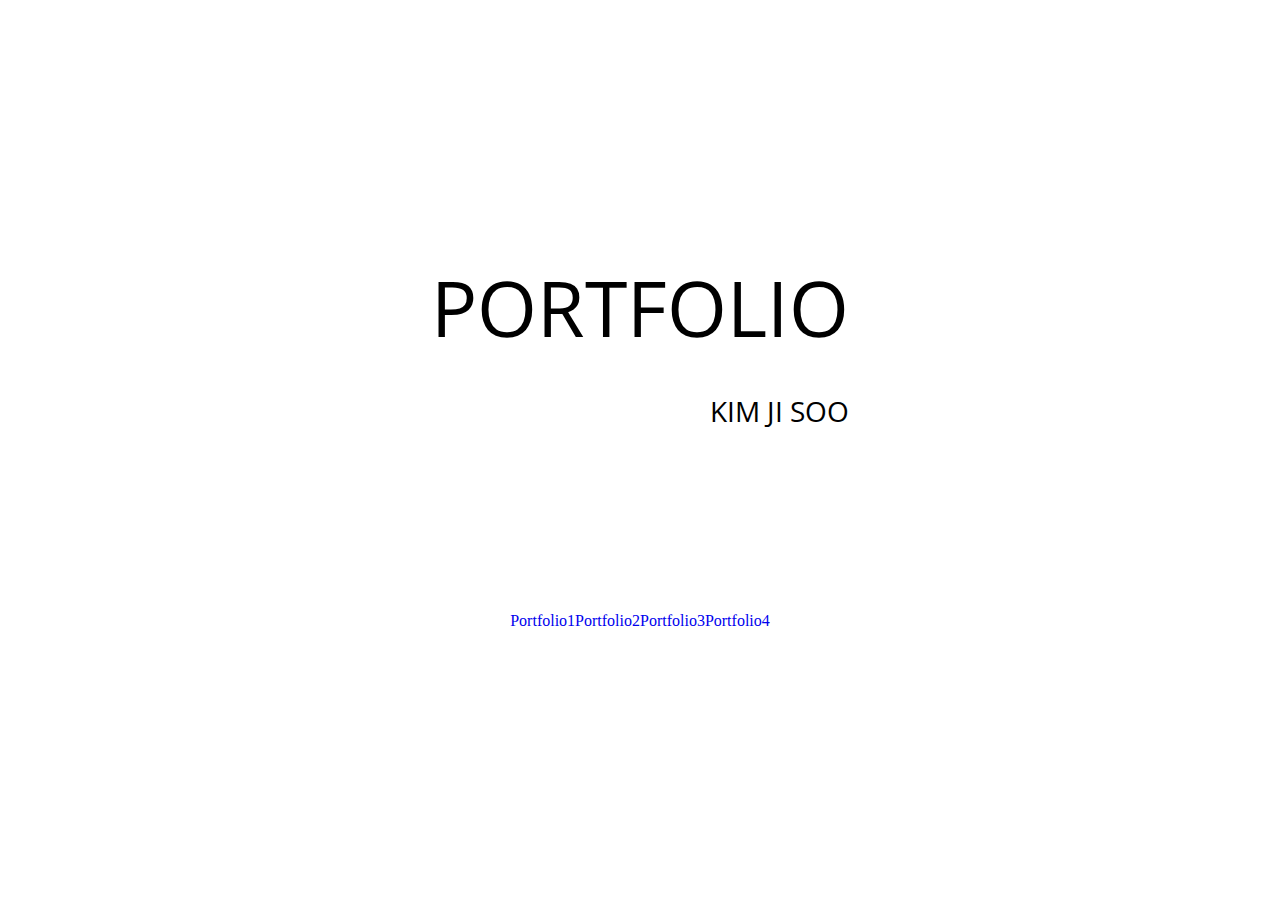
==== index.html @ 3edd79da "div" ====
<!DOCTYPE html>
<html lang="ko">
<head>
    <meta charset="UTF-8">
    <meta name="viewport" content="width=device-width, initial-scale=1.0">
    <meta http-equiv="X-UA-Compatible" content="ie=edge">
    <title>PORTFOLIO</title>
    <link rel="stylesheet" href="css/style.css">
    <script src="js/jquery-2.1.1.min.js"></script>
    <script src="js/jquery.easing.1.3.js"></script>
    <script src="js/custom.js"></script>
</head>
<body>

    <div class="wrap">
        <div id="intro">
            <h1>PORTFOLIO</h1>
            <h2>KIM JI SOO</h2>
        </div>
        
        <ul id="group">
            <li><a href="https://jisoooo17.github.io/portfolio_1/dist/" target="_blank">Portfolio1</a></li>
            <li><a href="https://jisoooo17.github.io/portfolio_2/." target="_blank">Portfolio2</a></li>
            <li><a href="https://jisoooo17.github.io/portfolio_3/." target="_blank">Portfolio3</a></li>
            <li><a href="https://jisoooo17.github.io/portfolio_4/." target="_blank">Portfolio4</a></li>
        </ul>
    </div>
</body>
</html>
---- css/style.css ----
@import url("https://fonts.googleapis.com/css2?family=Anton&family=Open+Sans:wght@300&display=swap");
* {
  margin: 0px;
  padding: 0px; }

ol, ul {
  list-style: none; }

a {
  text-decoration: none; }

table, td, th {
  border-collapse: collapse; }

fieldset {
  border: none; }

input, a, button {
  outline: 1; }

.hidden {
  position: absolute;
  top: -9999px;
  opacity: 0; }

.wrap {
  width: 100%;
  height: 100vh;
  position: relative; }
  .wrap #intro {
    position: absolute;
    top: 30%;
    left: 50%;
    transform: translateX(-50%); }
    .wrap #intro h1 {
      font: normal 6vw/1 "Open sans";
      margin-bottom: 50px; }
    .wrap #intro h2 {
      font: normal 2.2vw/1 "Open sans";
      position: absolute;
      right: 0%; }
  .wrap #group {
    position: absolute;
    bottom: 30%;
    left: 50%;
    transform: translateX(-50%); }
    .wrap #group li {
      float: left; }
      .wrap #group li a {
        display: flex;
        justify-content: space-between;
        align-items: center; }

/*# sourceMappingURL=style.css.map */
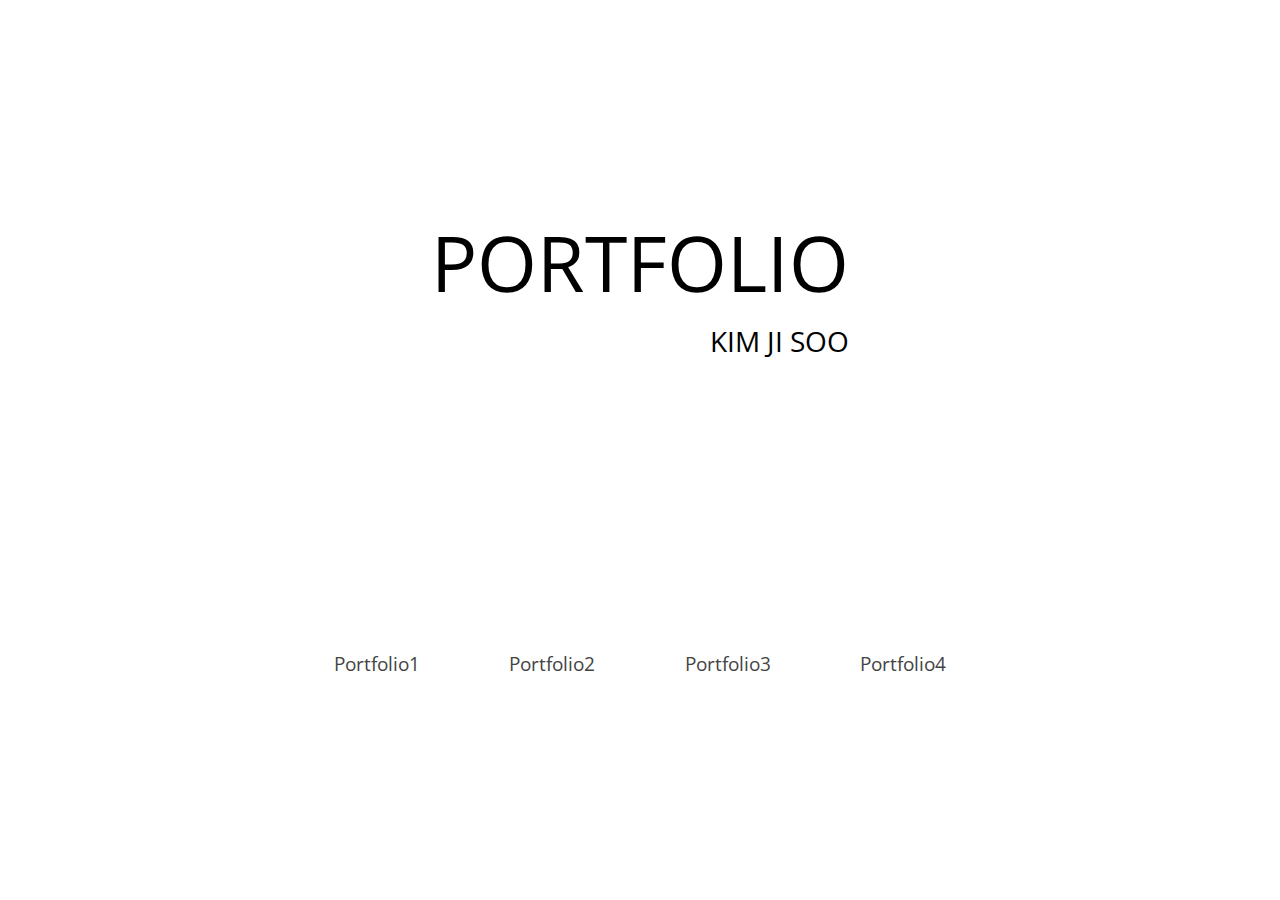
==== commit 060b94d1: "color" ====
--- a/index.html
+++ b/index.html
@@ -12,10 +12,10 @@
 </head>
 <body>
 
-    <div class="wrap">
-        <div id="intro">
-            <h1>PORTFOLIO</h1>
-            <h2>KIM JI SOO</h2>
+    <div class="intro">
+        <div id="wrap">
+            <h1><span>PORTFOLIO</span></h1>
+            <h2><span>KIM JI SOO</span></h2>
         </div>
         
         <ul id="group">
--- a/css/style.css
+++ b/css/style.css
@@ -23,32 +23,44 @@
   top: -9999px;
   opacity: 0; }
 
-.wrap {
+.intro {
   width: 100%;
   height: 100vh;
   position: relative; }
-  .wrap #intro {
+  .intro #wrap {
     position: absolute;
-    top: 30%;
+    top: 25%;
     left: 50%;
     transform: translateX(-50%); }
-    .wrap #intro h1 {
-      font: normal 6vw/1 "Open sans";
-      margin-bottom: 50px; }
-    .wrap #intro h2 {
-      font: normal 2.2vw/1 "Open sans";
-      position: absolute;
-      right: 0%; }
-  .wrap #group {
+    .intro #wrap h1 {
+      position: relative;
+      margin-bottom: 2vw; }
+      .intro #wrap h1 span {
+        font: normal 6vw/1 "Open sans";
+        color: #000;
+        opacity: 1; }
+    .intro #wrap h2 {
+      position: relative; }
+      .intro #wrap h2 span {
+        position: absolute;
+        right: 0%;
+        font: normal 2.2vw/1 "Open sans";
+        color: #000;
+        opacity: 1; }
+  .intro #group {
     position: absolute;
-    bottom: 30%;
+    bottom: 25%;
     left: 50%;
-    transform: translateX(-50%); }
-    .wrap #group li {
-      float: left; }
-      .wrap #group li a {
-        display: flex;
-        justify-content: space-between;
-        align-items: center; }
+    transform: translateX(-50%);
+    display: flex;
+    justify-content: space-between;
+    align-items: center; }
+    .intro #group li {
+      margin-right: 7vw; }
+      .intro #group li:last-child {
+        margin-right: 0px; }
+      .intro #group li a {
+        font: normal 1.5vw/1 "Open sans";
+        color: #444; }
 
 /*# sourceMappingURL=style.css.map */
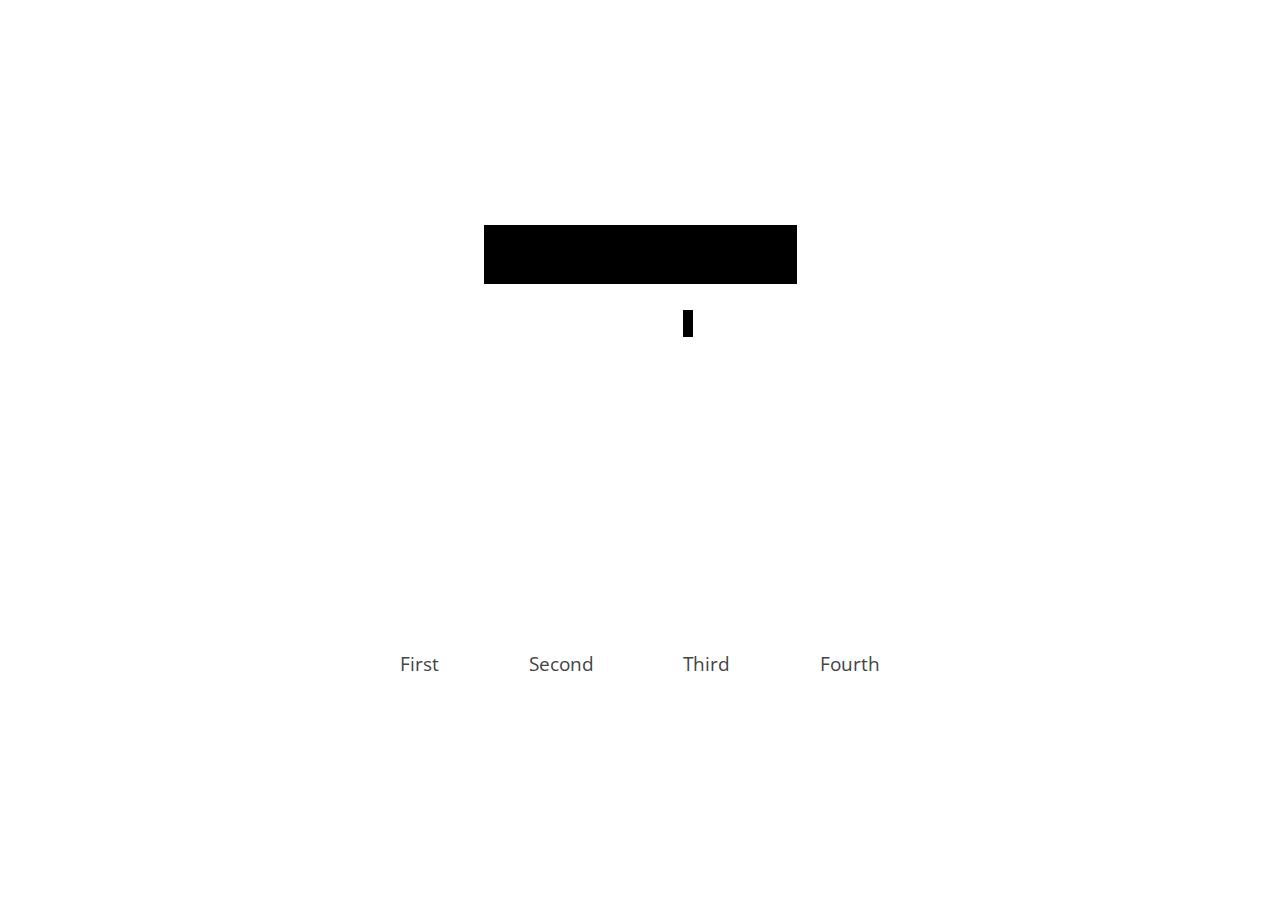
==== commit 83f989c8: "intro" ====
--- a/index.html
+++ b/index.html
@@ -19,10 +19,10 @@
         </div>
         
         <ul id="group">
-            <li><a href="https://jisoooo17.github.io/portfolio_1/dist/" target="_blank">Portfolio1</a></li>
-            <li><a href="https://jisoooo17.github.io/portfolio_2/." target="_blank">Portfolio2</a></li>
-            <li><a href="https://jisoooo17.github.io/portfolio_3/." target="_blank">Portfolio3</a></li>
-            <li><a href="https://jisoooo17.github.io/portfolio_4/." target="_blank">Portfolio4</a></li>
+            <li><a href="https://jisoooo17.github.io/portfolio_1/dist/" target="_blank">First</a></li>
+            <li><a href="https://jisoooo17.github.io/portfolio_2/." target="_blank">Second</a></li>
+            <li><a href="https://jisoooo17.github.io/portfolio_3/." target="_blank">Third</a></li>
+            <li><a href="https://jisoooo17.github.io/portfolio_4/." target="_blank">Fourth</a></li>
         </ul>
     </div>
 </body>
--- a/css/style.css
+++ b/css/style.css
@@ -34,19 +34,21 @@
     transform: translateX(-50%); }
     .intro #wrap h1 {
       position: relative;
-      margin-bottom: 2vw; }
+      margin-bottom: 2vw;
+      overflow: hidden; }
       .intro #wrap h1 span {
-        font: normal 6vw/1 "Open sans";
+        font: normal 4.5vw/1 "Open sans";
         color: #000;
-        opacity: 1; }
+        opacity: 0; }
     .intro #wrap h2 {
-      position: relative; }
+      display: inline-block;
+      position: absolute;
+      right: 0px;
+      overflow: hidden; }
       .intro #wrap h2 span {
-        position: absolute;
-        right: 0%;
-        font: normal 2.2vw/1 "Open sans";
+        font: normal 1.8vw/1 "Open sans";
         color: #000;
-        opacity: 1; }
+        opacity: 0; }
   .intro #group {
     position: absolute;
     bottom: 25%;
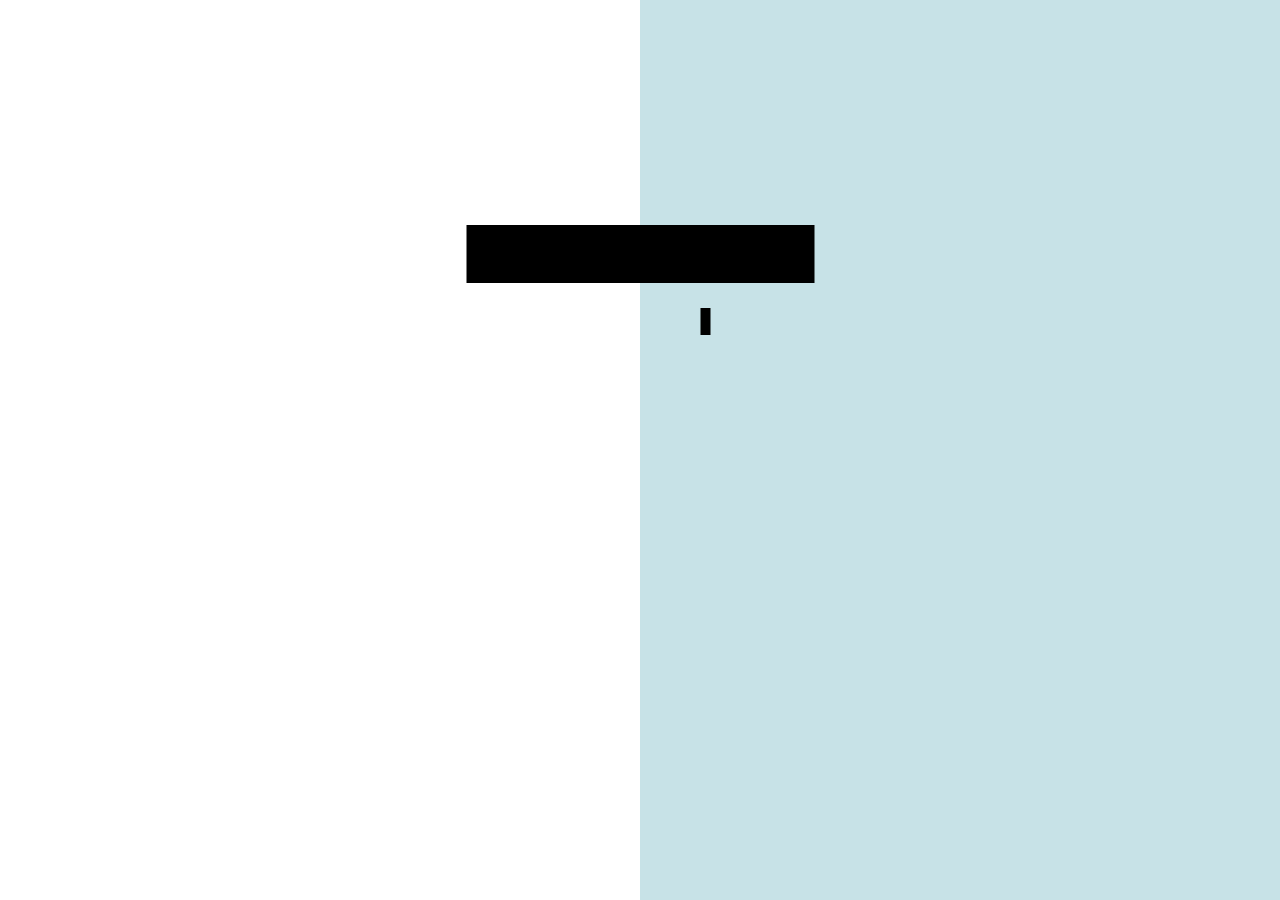
==== commit 10484d4a: "작업중" ====
--- a/index.html
+++ b/index.html
@@ -19,6 +19,7 @@
         </div>
         
         <ul id="group">
+            <li><a href="#" target="_blank">About</a></li>
             <li><a href="https://jisoooo17.github.io/portfolio_1/dist/" target="_blank">First</a></li>
             <li><a href="https://jisoooo17.github.io/portfolio_2/." target="_blank">Second</a></li>
             <li><a href="https://jisoooo17.github.io/portfolio_3/." target="_blank">Third</a></li>
--- a/css/style.css
+++ b/css/style.css
@@ -1,4 +1,4 @@
-@import url("https://fonts.googleapis.com/css2?family=Anton&family=Open+Sans:wght@300&display=swap");
+@import url("https://fonts.googleapis.com/css2?family=Limelight&family=Open+Sans:wght@300&display=swap");
 * {
   margin: 0px;
   padding: 0px; }
@@ -23,46 +23,91 @@
   top: -9999px;
   opacity: 0; }
 
-.intro {
-  width: 100%;
-  height: 100vh;
+body {
+  background: #fff;
   position: relative; }
-  .intro #wrap {
+  body::after {
+    content: "";
+    display: block;
+    width: 50%;
+    height: 100%;
     position: absolute;
-    top: 25%;
-    left: 50%;
-    transform: translateX(-50%); }
-    .intro #wrap h1 {
-      position: relative;
-      margin-bottom: 2vw;
-      overflow: hidden; }
-      .intro #wrap h1 span {
-        font: normal 4.5vw/1 "Open sans";
-        color: #000;
-        opacity: 0; }
-    .intro #wrap h2 {
-      display: inline-block;
+    top: 0px;
+    right: 0px;
+    background: #b0d7deb6;
+    z-index: 1; }
+  body .intro {
+    width: 100%;
+    height: 100vh;
+    position: relative;
+    z-index: 2; }
+    body .intro #wrap {
       position: absolute;
-      right: 0px;
-      overflow: hidden; }
-      .intro #wrap h2 span {
-        font: normal 1.8vw/1 "Open sans";
-        color: #000;
-        opacity: 0; }
-  .intro #group {
-    position: absolute;
-    bottom: 25%;
-    left: 50%;
-    transform: translateX(-50%);
-    display: flex;
-    justify-content: space-between;
-    align-items: center; }
-    .intro #group li {
-      margin-right: 7vw; }
-      .intro #group li:last-child {
-        margin-right: 0px; }
-      .intro #group li a {
-        font: normal 1.5vw/1 "Open sans";
-        color: #444; }
+      top: 25%;
+      left: 50%;
+      transform: translateX(-50%); }
+      body .intro #wrap h1 {
+        position: relative;
+        margin-bottom: 2vw;
+        overflow: hidden; }
+        body .intro #wrap h1 span {
+          font: normal 4.5vw/1 'Limelight', cursive;
+          color: #000;
+          opacity: 0; }
+      body .intro #wrap h2 {
+        display: inline-block;
+        position: absolute;
+        right: 0px;
+        overflow: hidden; }
+        body .intro #wrap h2 span {
+          font: normal 1.8vw/1 "Open sans";
+          color: #000;
+          opacity: 0; }
+    body .intro #group {
+      position: absolute;
+      bottom: 22%;
+      left: 50%;
+      display: flex;
+      justify-content: space-between;
+      align-items: center;
+      transform: translateX(-50%); }
+      body .intro #group li {
+        margin-right: 8vw;
+        transition: 0.5s;
+        opacity: 0;
+        transform: translateY(100px); }
+        body .intro #group li:last-child {
+          margin-right: 0px; }
+        body .intro #group li a {
+          font: normal 1.4vw/1.4 "Open sans";
+          color: #000; }
+          body .intro #group li a::after {
+            content: "";
+            display: block;
+            width: 0%;
+            height: 1px;
+            position: absolute;
+            bottom: -22px;
+            left: 0px;
+            background: #000;
+            margin: 20px auto;
+            opacity: 0;
+            transition: 0.5s; }
+          body .intro #group li a:hover::after {
+            width: 100%;
+            opacity: 1; }
+        body .intro #group li:nth-of-type(1) {
+          transition-delay: 0.7s; }
+        body .intro #group li:nth-of-type(2) {
+          transition-delay: 0.9s; }
+        body .intro #group li:nth-of-type(3) {
+          transition-delay: 1.1s; }
+        body .intro #group li:nth-of-type(4) {
+          transition-delay: 1.3s; }
+        body .intro #group li:nth-of-type(5) {
+          transition-delay: 1.5s; }
+        body .intro #group li.on {
+          opacity: 1;
+          transform: translateY(0px); }
 
 /*# sourceMappingURL=style.css.map */
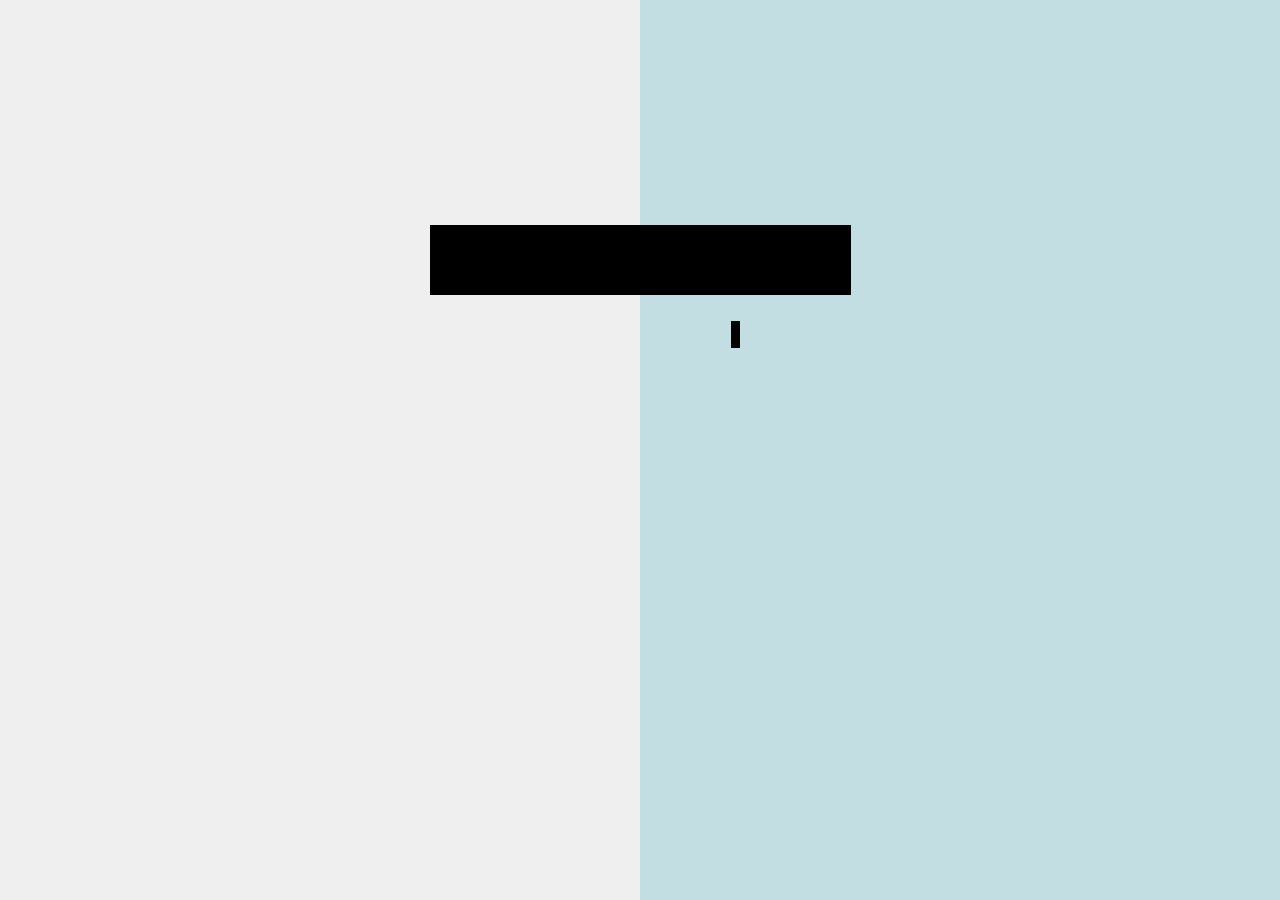
==== commit 5e02d9b6: "dd" ====
--- a/index.html
+++ b/index.html
@@ -19,7 +19,7 @@
         </div>
         
         <ul id="group">
-            <li><a href="#" target="_blank">About</a></li>
+            <li><a href="profile.html" target="_blank">About</a></li>
             <li><a href="https://jisoooo17.github.io/portfolio_1/dist/" target="_blank">First</a></li>
             <li><a href="https://jisoooo17.github.io/portfolio_2/." target="_blank">Second</a></li>
             <li><a href="https://jisoooo17.github.io/portfolio_3/." target="_blank">Third</a></li>
--- a/css/style.css
+++ b/css/style.css
@@ -1,4 +1,5 @@
-@import url("https://fonts.googleapis.com/css2?family=Limelight&family=Open+Sans:wght@300&display=swap");
+@charset "UTF-8";
+@import url("https://fonts.googleapis.com/css2?family=Limelight&family=Noto+Sans+KR:wght@100&family=Open+Sans:wght@300&display=swap");
 * {
   margin: 0px;
   padding: 0px; }
@@ -23,8 +24,147 @@
   top: -9999px;
   opacity: 0; }
 
+body #header {
+  width: 100%;
+  padding: 33px 0px;
+  background: #fff;
+  position: absolute;
+  z-index: 3; }
+  body #header .inner {
+    margin: 0px auto; }
+    body #header .inner h1 a {
+      font: 25px/1 "Raleway";
+      color: #000;
+      position: absolute;
+      bottom: 15px;
+      left: 2vw; }
+    body #header .inner h2 {
+      font: 20px/1 "Raleway";
+      color: #000;
+      float: right;
+      position: absolute;
+      bottom: 15px;
+      right: 2vw; }
+body #profile {
+  width: 100%;
+  height: 100vh;
+  position: relative;
+  z-index: 2; }
+  body #profile .inner {
+    width: 1180px;
+    margin: 0px auto;
+    padding: 100px 0px; }
+    body #profile .inner::after {
+      content: "";
+      display: block;
+      clear: both; }
+    body #profile .inner .pic {
+      width: 330px;
+      height: 400px;
+      background: url(../img/g06-05-김지수-72.jpg) no-repeat center/cover;
+      object-fit: cover;
+      margin-bottom: 50px;
+      margin-top: 80px; }
+    body #profile .inner .box1 {
+      position: absolute;
+      left: 570px;
+      top: 130px; }
+      body #profile .inner .box1 h1 {
+        font: bold 24px/1.5 'Noto Sans KR', sans-serif;
+        margin-bottom: 50px; }
+      body #profile .inner .box1 .wrap h2 {
+        display: inline-block;
+        font: bold 20px/1 "Raleway";
+        color: #000;
+        position: relative;
+        margin-bottom: 35px; }
+        body #profile .inner .box1 .wrap h2::after {
+          content: "";
+          display: block;
+          position: absolute;
+          bottom: -17px;
+          left: 0px;
+          width: 30px;
+          height: 1px;
+          background: #49b0b4; }
+      body #profile .inner .box1 .wrap > p {
+        font: bold 16px/1 'Noto Sans KR', sans-serif;
+        margin-bottom: 18px; }
+    body #profile .inner .box2 {
+      position: absolute;
+      top: 252px;
+      right: 220px; }
+      body #profile .inner .box2 h2 {
+        display: inline-block;
+        font: bold 20px/1 "Raleway";
+        color: #000;
+        position: relative;
+        margin-bottom: 35px; }
+        body #profile .inner .box2 h2::after {
+          content: "";
+          display: block;
+          position: absolute;
+          bottom: -17px;
+          left: 0px;
+          width: 30px;
+          height: 1px;
+          background: #49b0b4; }
+      body #profile .inner .box2 > p {
+        font: bold 16px/1 'Noto Sans KR', sans-serif;
+        margin-bottom: 18px; }
+        body #profile .inner .box2 > p:last-child {
+          margin-left: 69px; }
+        body #profile .inner .box2 > p span {
+          margin-right: 10px; }
+    body #profile .inner .box3 {
+      position: absolute;
+      top: 500px;
+      left: 570px; }
+      body #profile .inner .box3 h2 {
+        display: inline-block;
+        font: bold 20px/1 "Raleway";
+        color: #000;
+        position: relative;
+        margin-bottom: 35px; }
+        body #profile .inner .box3 h2::after {
+          content: "";
+          display: block;
+          position: absolute;
+          bottom: -17px;
+          left: 0px;
+          width: 30px;
+          height: 1px;
+          background: #49b0b4; }
+      body #profile .inner .box3 > p {
+        font: bold 16px/1 'Noto Sans KR', sans-serif;
+        margin-bottom: 18px; }
+    body #profile .inner .box4 {
+      position: absolute;
+      top: 500px;
+      right: 314px; }
+      body #profile .inner .box4 h2 {
+        display: inline-block;
+        font: bold 20px/1 "Raleway";
+        color: #000;
+        position: relative;
+        margin-bottom: 35px; }
+        body #profile .inner .box4 h2::after {
+          content: "";
+          display: block;
+          position: absolute;
+          bottom: -17px;
+          left: 0px;
+          width: 30px;
+          height: 1px;
+          background: #49b0b4; }
+      body #profile .inner .box4 > p {
+        font: bold 16px/1 'Noto Sans KR', sans-serif;
+        margin-bottom: 18px; }
+        body #profile .inner .box4 > p span {
+          margin-right: 10px; }
+
 body {
-  background: #fff;
+  background: #efefef;
   position: relative; }
   body::after {
     content: "";
@@ -51,7 +191,7 @@
         margin-bottom: 2vw;
         overflow: hidden; }
         body .intro #wrap h1 span {
-          font: normal 4.5vw/1 'Limelight', cursive;
+          font: normal 70px/1 'Limelight', cursive;
           color: #000;
           opacity: 0; }
       body .intro #wrap h2 {
@@ -60,7 +200,7 @@
         right: 0px;
         overflow: hidden; }
         body .intro #wrap h2 span {
-          font: normal 1.8vw/1 "Open sans";
+          font: normal 24px/1 "Open sans";
           color: #000;
           opacity: 0; }
     body .intro #group {
@@ -79,7 +219,7 @@
         body .intro #group li:last-child {
           margin-right: 0px; }
         body .intro #group li a {
-          font: normal 1.4vw/1.4 "Open sans";
+          font: normal 20px/1.4 "Open sans";
           color: #000; }
           body .intro #group li a::after {
             content: "";
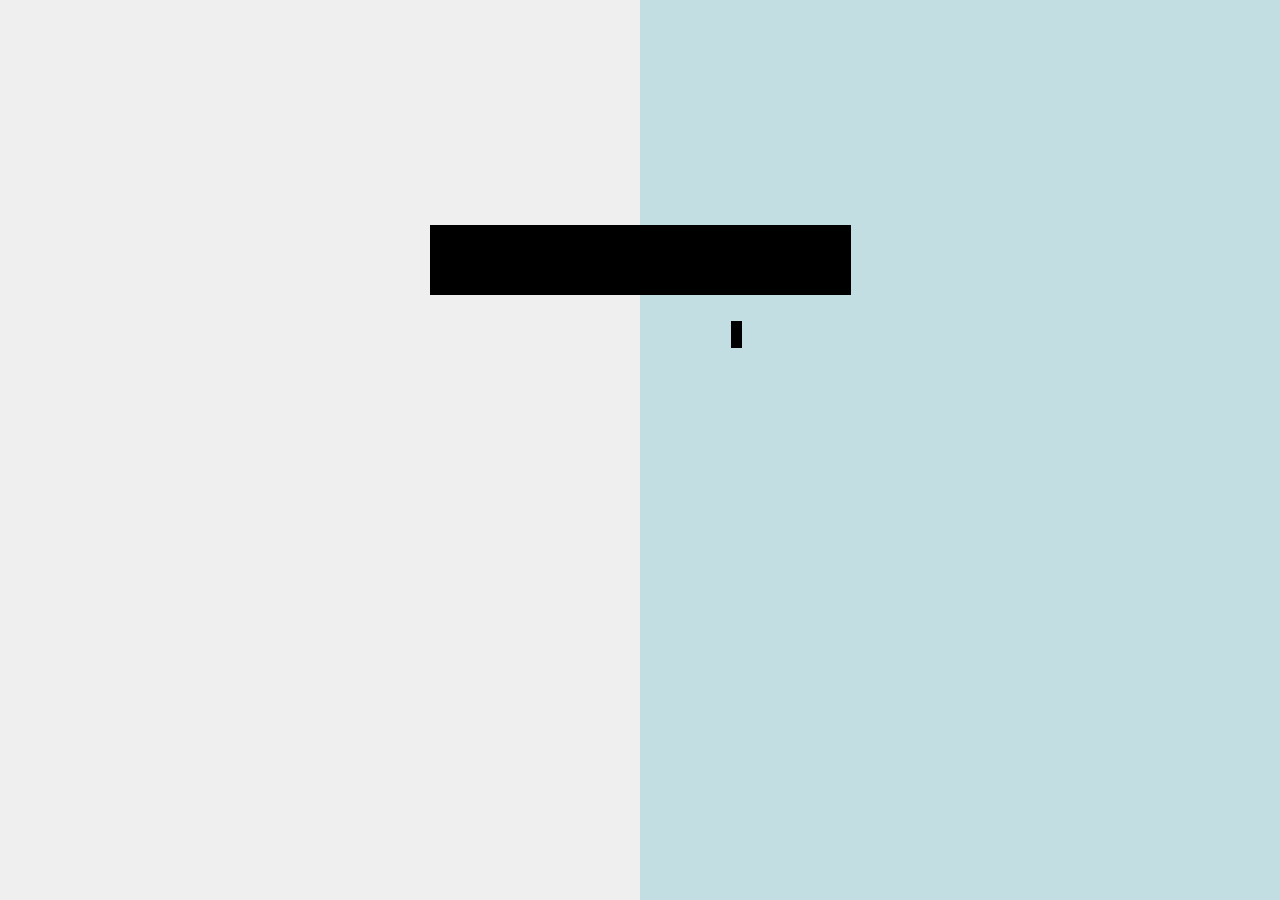
==== commit 2d7be8b4: "letterf" ====
--- a/index.html
+++ b/index.html
@@ -19,7 +19,7 @@
         </div>
         
         <ul id="group">
-            <li><a href="profile.html" target="_blank">About</a></li>
+            <li><a href="profile.html" target="_blank"><span>About</span>Me</a></li>
             <li><a href="https://jisoooo17.github.io/portfolio_1/dist/" target="_blank">First</a></li>
             <li><a href="https://jisoooo17.github.io/portfolio_2/." target="_blank">Second</a></li>
             <li><a href="https://jisoooo17.github.io/portfolio_3/." target="_blank">Third</a></li>
--- a/css/style.css
+++ b/css/style.css
@@ -2,7 +2,8 @@
 @import url("https://fonts.googleapis.com/css2?family=Limelight&family=Noto+Sans+KR:wght@100&family=Open+Sans:wght@300&display=swap");
 * {
   margin: 0px;
-  padding: 0px; }
+  padding: 0px;
+  box-sizing: border-box; }
 
 ol, ul {
   list-style: none; }
@@ -24,61 +25,66 @@
   top: -9999px;
   opacity: 0; }
 
-body #header {
+#header {
   width: 100%;
   padding: 33px 0px;
   background: #fff;
   position: absolute;
   z-index: 3; }
-  body #header .inner {
+  #header .inner {
     margin: 0px auto; }
-    body #header .inner h1 a {
+    #header .inner h1 a {
       font: 25px/1 "Raleway";
       color: #000;
       position: absolute;
       bottom: 15px;
       left: 2vw; }
-    body #header .inner h2 {
+    #header .inner h2 {
       font: 20px/1 "Raleway";
       color: #000;
       float: right;
       position: absolute;
       bottom: 15px;
       right: 2vw; }
-body #profile {
+
+#profile {
   width: 100%;
   height: 100vh;
   position: relative;
-  z-index: 2; }
-  body #profile .inner {
+  z-index: 2;
+  overflow: auto; }
+  #profile .inner {
     width: 1180px;
     margin: 0px auto;
-    padding: 100px 0px; }
-    body #profile .inner::after {
+    padding: 140px 0px; }
+    #profile .inner::after {
       content: "";
       display: block;
       clear: both; }
-    body #profile .inner .pic {
-      width: 330px;
-      height: 400px;
+    #profile .inner .pic {
+      float: left;
+      width: 350px;
+      height: 450px;
       background: url(../img/g06-05-김지수-72.jpg) no-repeat center/cover;
       object-fit: cover;
       margin-bottom: 50px;
-      margin-top: 80px; }
-    body #profile .inner .box1 {
-      position: absolute;
-      left: 570px;
-      top: 130px; }
-      body #profile .inner .box1 h1 {
+      margin-top: 80px;
+      margin-right: 70px; }
+    #profile .inner .box1 {
+      float: left;
+      width: 380px;
+      height: 350px;
+      margin-bottom: 100px; }
+      #profile .inner .box1 h1 {
         font: bold 24px/1.5 'Noto Sans KR', sans-serif;
         margin-bottom: 50px; }
-      body #profile .inner .box1 .wrap h2 {
+      #profile .inner .box1 .wrap > h2 {
         display: inline-block;
         font: bold 20px/1 "Raleway";
         color: #000;
         position: relative;
         margin-bottom: 35px; }
-        body #profile .inner .box1 .wrap h2::after {
+        #profile .inner .box1 .wrap > h2::after {
           content: "";
           display: block;
           position: absolute;
@@ -87,20 +93,22 @@
           width: 30px;
           height: 1px;
           background: #49b0b4; }
-      body #profile .inner .box1 .wrap > p {
-        font: bold 16px/1 'Noto Sans KR', sans-serif;
+      #profile .inner .box1 .wrap > p {
+        font: bold 16px/1.5 'Noto Sans KR', sans-serif;
         margin-bottom: 18px; }
-    body #profile .inner .box2 {
-      position: absolute;
-      top: 252px;
-      right: 220px; }
-      body #profile .inner .box2 h2 {
+    #profile .inner .box2 {
+      float: right;
+      width: 380px;
+      height: 300px;
+      margin-bottom: 30px;
+      margin-top: 120px; }
+      #profile .inner .box2 > h2 {
         display: inline-block;
         font: bold 20px/1 "Raleway";
         color: #000;
         position: relative;
         margin-bottom: 35px; }
-        body #profile .inner .box2 h2::after {
+        #profile .inner .box2 > h2::after {
           content: "";
           display: block;
           position: absolute;
@@ -109,24 +117,21 @@
           width: 30px;
           height: 1px;
           background: #49b0b4; }
-      body #profile .inner .box2 > p {
-        font: bold 16px/1 'Noto Sans KR', sans-serif;
+      #profile .inner .box2 > p {
+        font: bold 16px/1.5 'Noto Sans KR', sans-serif;
         margin-bottom: 18px; }
-        body #profile .inner .box2 > p:last-child {
-          margin-left: 69px; }
-        body #profile .inner .box2 > p span {
-          margin-right: 10px; }
-    body #profile .inner .box3 {
-      position: absolute;
-      top: 500px;
-      left: 570px; }
-      body #profile .inner .box3 h2 {
+      #profile .inner .box2 span {
+        margin-right: 10px; }
+    #profile .inner .box3 {
+      float: left;
+      width: 380px; }
+      #profile .inner .box3 h2 {
         display: inline-block;
         font: bold 20px/1 "Raleway";
         color: #000;
         position: relative;
         margin-bottom: 35px; }
-        body #profile .inner .box3 h2::after {
+        #profile .inner .box3 h2::after {
           content: "";
           display: block;
           position: absolute;
@@ -135,20 +140,21 @@
           width: 30px;
           height: 1px;
           background: #49b0b4; }
-      body #profile .inner .box3 > p {
-        font: bold 16px/1 'Noto Sans KR', sans-serif;
+      #profile .inner .box3 > p {
+        font: bold 16px/1.5 'Noto Sans KR', sans-serif;
         margin-bottom: 18px; }
-    body #profile .inner .box4 {
-      position: absolute;
-      top: 500px;
-      right: 314px; }
-      body #profile .inner .box4 h2 {
+        #profile .inner .box3 > p span {
+          margin-right: 10px; }
+    #profile .inner .box4 {
+      float: right;
+      width: 380px; }
+      #profile .inner .box4 h2 {
         display: inline-block;
         font: bold 20px/1 "Raleway";
         color: #000;
         position: relative;
         margin-bottom: 35px; }
-        body #profile .inner .box4 h2::after {
+        #profile .inner .box4 h2::after {
           content: "";
           display: block;
           position: absolute;
@@ -157,12 +163,94 @@
           width: 30px;
           height: 1px;
           background: #49b0b4; }
-      body #profile .inner .box4 > p {
-        font: bold 16px/1 'Noto Sans KR', sans-serif;
+      #profile .inner .box4 > p {
+        font: bold 16px/1.5 'Noto Sans KR', sans-serif;
         margin-bottom: 18px; }
-        body #profile .inner .box4 > p span {
+        #profile .inner .box4 > p span {
           margin-right: 10px; }
 
+@media screen and (max-width: 1179px) {
+  #profile .inner {
+    width: 100%;
+    padding: 100px 50px; }
+    #profile .inner .pic {
+      float: left;
+      width: 47%;
+      height: 450px;
+      margin-right: 4%; }
+    #profile .inner .box1 {
+      float: right;
+      width: 47%;
+      margin-bottom: 0px;
+      margin-top: 140px; }
+    #profile .inner .box2 {
+      float: left;
+      width: 49%;
+      margin-bottom: 40px;
+      margin-top: 0px;
+      margin-right: 2%; }
+    #profile .inner .box3 {
+      float: right;
+      width: 47%;
+      margin-bottom: 50px; }
+    #profile .inner .box4 {
+      float: right;
+      width: 47%; } }
+@media screen and (max-width: 539px) {
+  #header .inner h1 a {
+    font: 20px/1 "Raleway"; }
+  #header .inner h2 {
+    font: 14px/1 "Raleway"; }
+
+  #profile {
+    text-align: center; }
+    #profile .inner {
+      width: 100%;
+      padding: 50px; }
+      #profile .inner .pic {
+        width: 100%;
+        height: 40vh;
+        margin-right: 0%; }
+      #profile .inner .box1 {
+        width: 100%;
+        margin-bottom: 100px;
+        margin-top: 0px;
+        height: 50%; }
+        #profile .inner .box1 h1 {
+          font: bold 18px/1.5 'Noto Sans KR', sans-serif; }
+        #profile .inner .box1 .wrap > h2::after {
+          left: 50%;
+          transform: translateX(-50%); }
+        #profile .inner .box1 .wrap > p {
+          font: bold 14px/1.5 'Noto Sans KR', sans-serif; }
+      #profile .inner .box2 {
+        width: 100%;
+        height: 50%;
+        margin-bottom: 40px;
+        margin-top: 0px;
+        margin-right: 0%; }
+        #profile .inner .box2 > h2::after {
+          left: 50%;
+          transform: translateX(-50%); }
+        #profile .inner .box2 > p {
+          font: bold 14px/1.5 'Noto Sans KR', sans-serif; }
+      #profile .inner .box3 {
+        width: 100%;
+        height: 50%;
+        margin-bottom: 40px; }
+        #profile .inner .box3 > h2::after {
+          left: 50%;
+          transform: translateX(-50%); }
+        #profile .inner .box3 > p {
+          font: bold 14px/1.5 'Noto Sans KR', sans-serif; }
+      #profile .inner .box4 {
+        width: 100%;
+        height: 50%; }
+        #profile .inner .box4 > h2::after {
+          left: 50%;
+          transform: translateX(-50%); }
+        #profile .inner .box4 > p {
+          font: bold 14px/1.5 'Noto Sans KR', sans-serif; } }
 body {
   background: #efefef;
   position: relative; }
@@ -221,6 +309,8 @@
         body .intro #group li a {
           font: normal 20px/1.4 "Open sans";
           color: #000; }
+          body .intro #group li a span {
+            margin-right: 7px; }
           body .intro #group li a::after {
             content: "";
             display: block;
@@ -250,4 +340,14 @@
           opacity: 1;
           transform: translateY(0px); }
 
+@media screen and (max-width: 539px) {
+  body .intro #wrap h1 span {
+    font: 5vh/1 'Limelight', cursive; }
+  body .intro #wrap h2 span {
+    font: normal 2.2vh/1 "Open sans"; }
+  body .intro #group li {
+    margin-right: 4vh; }
+    body .intro #group li a {
+      font: normal 1.8vh/1.4 "Open sans"; } }
+
 /*# sourceMappingURL=style.css.map */
